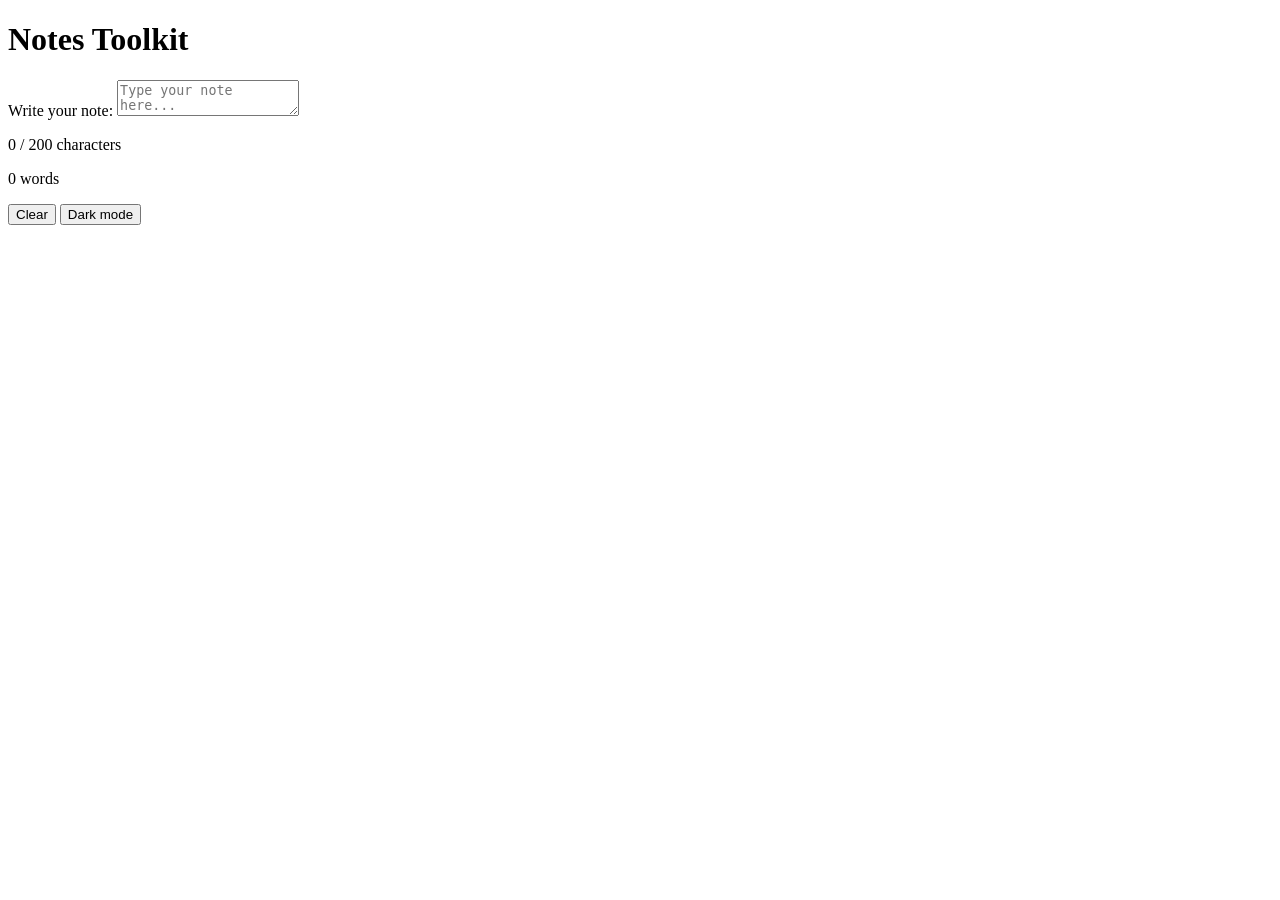
==== javascript/day 4 ass/index.html @ 79d055f9 "Day four assignment" ====
<!DOCTYPE html>
<html lang="en">
<head>
  <meta charset="UTF-8">
  <meta name="viewport" content="width=device-width, initial-scale=1.0">
  <title>Notes Toolkit - Day 4</title>
  <link rel="stylesheet" href="style.css">
  <script src="script.js" defer></script>
</head>
<body>
  <main>
    <h1>Notes Toolkit</h1>

    <label for="note-text">Write your note:</label>
    <textarea
      id="note-text"
      maxlength="200"
      placeholder="Type your note here..."
    ></textarea>

    <p id="char-count">0 / 200 characters</p>
    <p id="word-count">0 words</p>

    <button id="clear-btn" type="button">Clear</button>
    <button id="theme-toggle" type="button">Dark mode</button>
  </main>
</body>
</html>
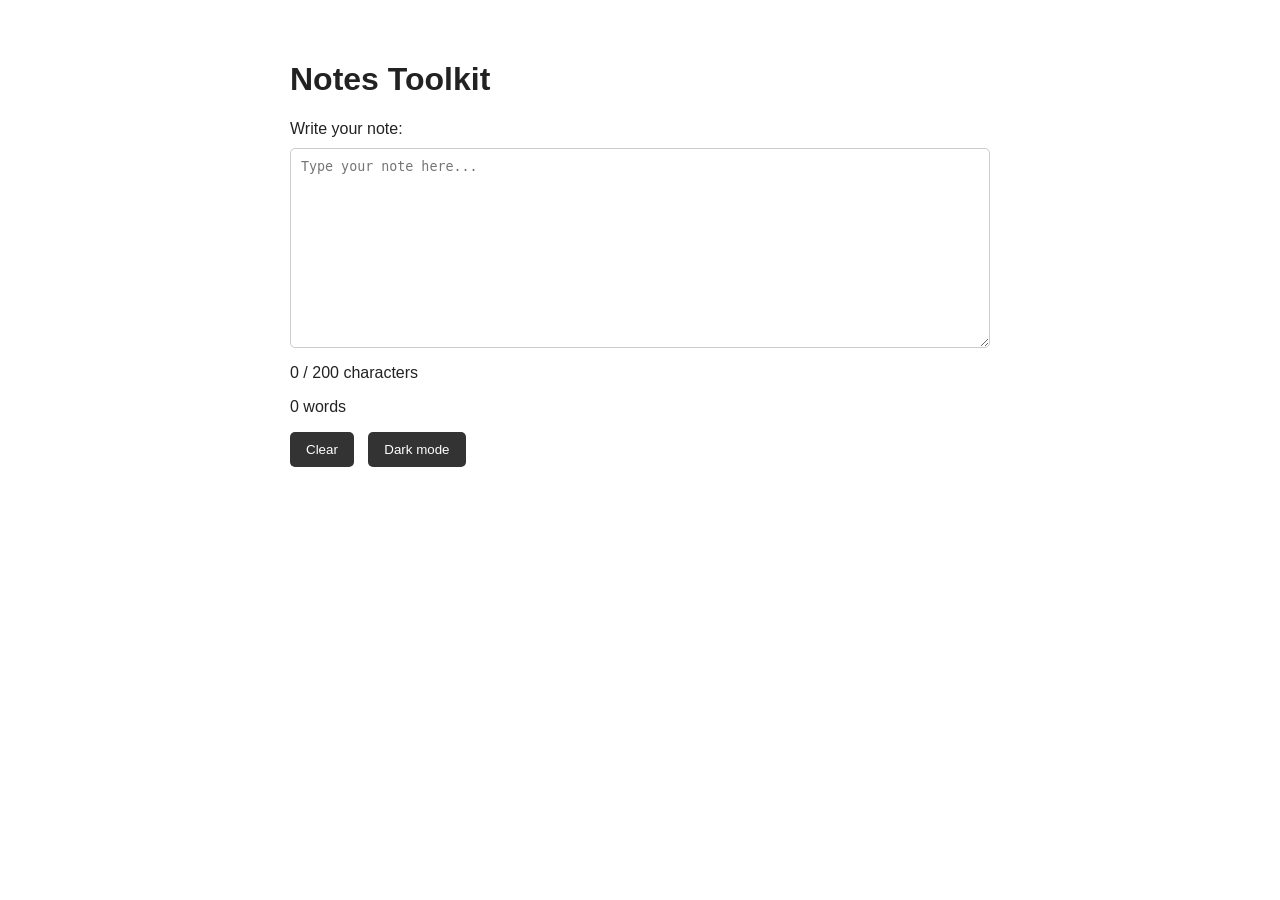
==== commit 359c0301: "updated styles.css from style.css" ====
--- a/javascript/day 4 ass/index.html
+++ b/javascript/day 4 ass/index.html
@@ -4,7 +4,7 @@
   <meta charset="UTF-8">
   <meta name="viewport" content="width=device-width, initial-scale=1.0">
   <title>Notes Toolkit - Day 4</title>
-  <link rel="stylesheet" href="style.css">
+  <link rel="stylesheet" href="styles.css">
   <script src="script.js" defer></script>
 </head>
 <body>
--- a/javascript/day 4 ass/styles.css
+++ b/javascript/day 4 ass/styles.css
@@ -0,0 +1,68 @@
+:root {
+  --bg-color: #ffffff;
+  --text-color: #222222;
+  --textarea-bg: #ffffff;
+  --textarea-border: #cccccc;
+  --button-bg: #333333;
+  --button-text: #ffffff;
+  --warning-color: orange;
+  --over-color: red;
+}
+
+body.dark {
+  --bg-color: #1e1e1e;
+  --text-color: #f5f5f5;
+  --textarea-bg: #2b2b2b;
+  --textarea-border: #666666;
+  --button-bg: #f5f5f5;
+  --button-text: #1e1e1e;
+  --warning-color: #ffb347;
+  --over-color: #ff4d4d;
+}
+
+body {
+  background-color: var(--bg-color);
+  color: var(--text-color);
+  font-family: Arial, sans-serif;
+  margin: 0;
+  padding: 40px;
+  transition: background-color 0.2s, color 0.2s;
+}
+
+main {
+  max-width: 700px;
+  margin: 0 auto;
+}
+
+textarea {
+  display: block;
+  width: 100%;
+  min-height: 200px;
+  margin-top: 10px;
+  padding: 10px;
+  box-sizing: border-box;
+  background-color: var(--textarea-bg);
+  color: var(--text-color);
+  border: 1px solid var(--textarea-border);
+  border-radius: 5px;
+  resize: vertical;
+}
+
+button {
+  margin-right: 10px;
+  padding: 10px 16px;
+  background-color: var(--button-bg);
+  color: var(--button-text);
+  border: none;
+  border-radius: 5px;
+  cursor: pointer;
+}
+
+.warning {
+  color: var(--warning-color);
+}
+
+.over {
+  color: var(--over-color);
+  font-weight: bold;
+}
